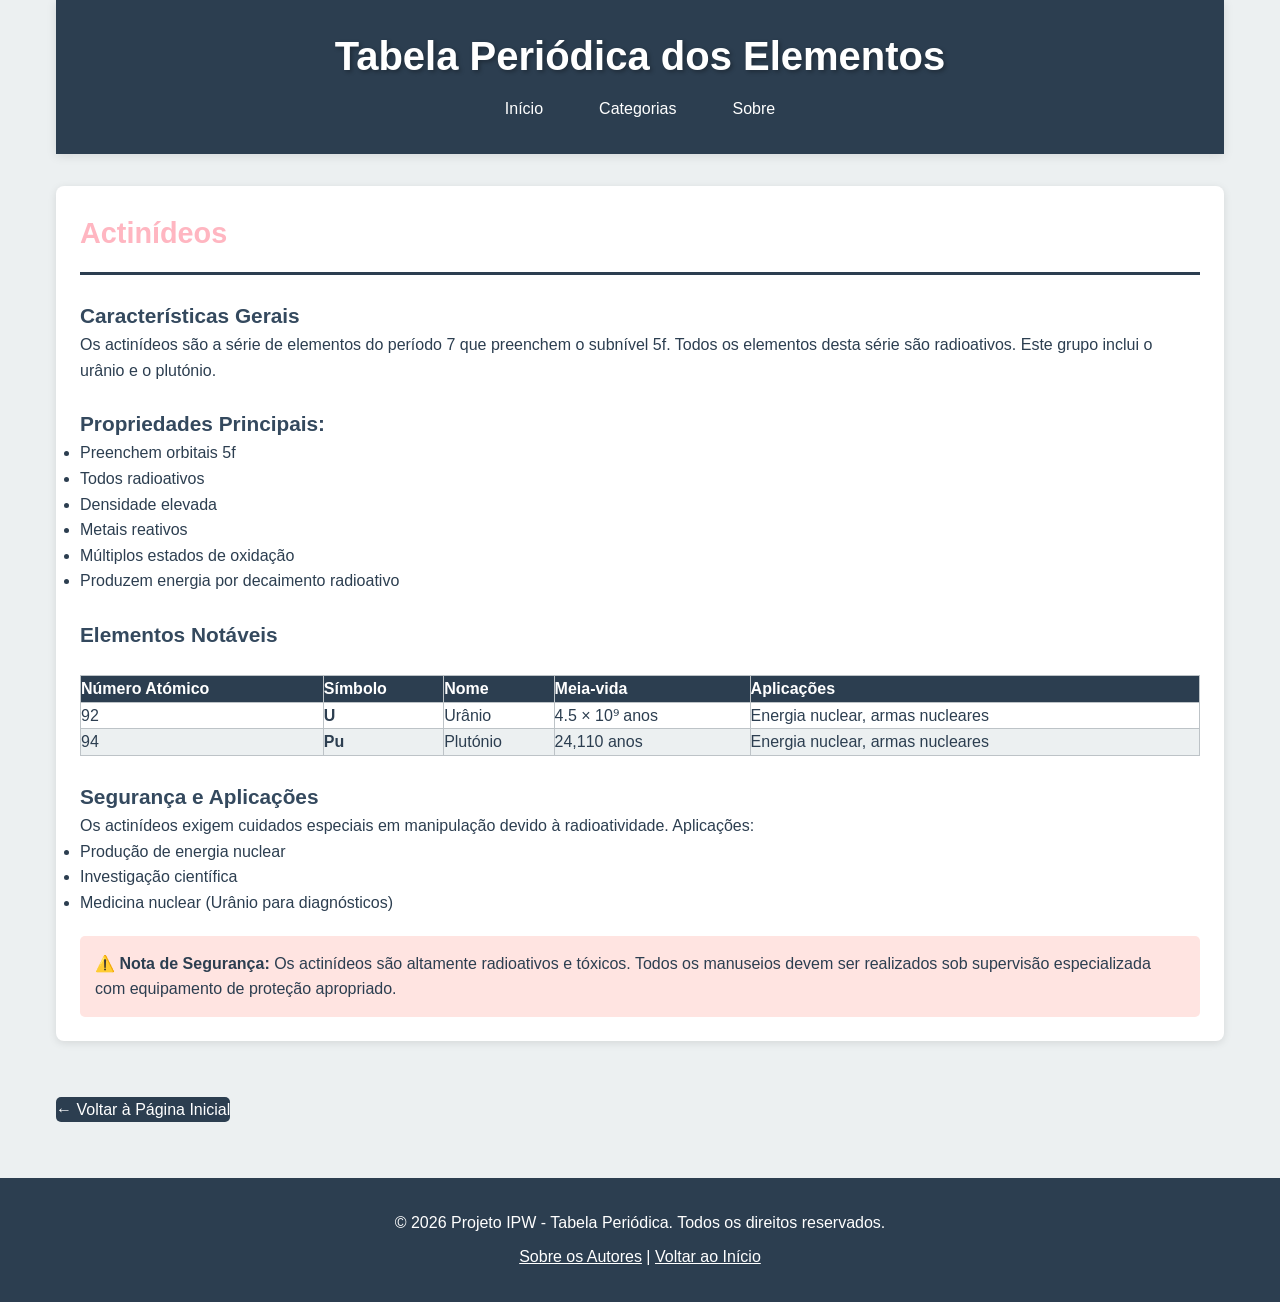
==== categorias/actinideos/index.html @ dcfa90f8 "#1" ====
<!DOCTYPE html>
<html lang="pt-PT">
<head>
    <meta charset="UTF-8">
    <meta name="viewport" content="width=device-width, initial-scale=1.0">
    <title>Actinídeos - Tabela Periódica</title>
    <link rel="stylesheet" href="../../css/style.css">
</head>
<body>
    <div class="container">
        <header class="header">
            <h1 class="titulo-principal">Tabela Periódica dos Elementos</h1>
            <nav class="menu-navegacao">
                <ul class="menu-lista">
                    <li><a href="../../index.html">Início</a></li>
                    <li class="menu-dropdown">
                        <a href="#">Categorias</a>
                        <ul class="submenu">
                            <li><a href="../metais-alcalinos/index.html">Metais Alcalinos</a></li>
                            <li><a href="../metais-alcalino-terrosos/index.html">Metais Alcalino-terrosos</a></li>
                            <li><a href="../metais-transicao/index.html">Metais de Transição</a></li>
                            <li><a href="../metais-pos-transicao/index.html">Metais de Pós-transição</a></li>
                            <li><a href="../metaloides/index.html">Metaloides</a></li>
                            <li><a href="../nao-metais-reativos/index.html">Não Metais Reativos</a></li>
                            <li><a href="../gases-nobres/index.html">Gases Nobres</a></li>
                            <li><a href="../lantanideos/index.html">Lantanídeos</a></li>
                            <li><a href="../actinideos/index.html" class="menu-ativo">Actinídeos</a></li>
                            <li><a href="../propriedades-desconhecidas/index.html">Propriedades Desconhecidas</a></li>
                        </ul>
                    </li>
                    <li><a href="../../about.html">Sobre</a></li>
                </ul>
            </nav>
        </header>

        <section class="secao-categoria">
            <h2 style="color: #FFB6C1;">Actinídeos</h2>
            
            <div class="info-categoria">
                <h3>Características Gerais</h3>
                <p>Os actinídeos são a série de elementos do período 7 que preenchem o subnível 5f. Todos os elementos desta série são radioativos. Este grupo inclui o urânio e o plutónio.</p>
                
                <h3>Propriedades Principais:</h3>
                <ul>
                    <li>Preenchem orbitais 5f</li>
                    <li>Todos radioativos</li>
                    <li>Densidade elevada</li>
                    <li>Metais reativos</li>
                    <li>Múltiplos estados de oxidação</li>
                    <li>Produzem energia por decaimento radioativo</li>
                </ul>
            </div>

            <h3>Elementos Notáveis</h3>
            <table>
                <thead>
                    <tr>
                        <th>Número Atómico</th>
                        <th>Símbolo</th>
                        <th>Nome</th>
                        <th>Meia-vida</th>
                        <th>Aplicações</th>
                    </tr>
                </thead>
                <tbody>
                    <tr>
                        <td>92</td>
                        <td><strong>U</strong></td>
                        <td>Urânio</td>
                        <td>4.5 × 10⁹ anos</td>
                        <td>Energia nuclear, armas nucleares</td>
                    </tr>
                    <tr>
                        <td>94</td>
                        <td><strong>Pu</strong></td>
                        <td>Plutónio</td>
                        <td>24,110 anos</td>
                        <td>Energia nuclear, armas nucleares</td>
                    </tr>
                </tbody>
            </table>

            <h3>Segurança e Aplicações</h3>
            <p>Os actinídeos exigem cuidados especiais em manipulação devido à radioatividade. Aplicações:</p>
            <ul>
                <li>Produção de energia nuclear</li>
                <li>Investigação científica</li>
                <li>Medicina nuclear (Urânio para diagnósticos)</li>
            </ul>

            <div style="background-color: #FFE4E1; padding: 15px; border-radius: 5px; margin-top: 20px;">
                <strong>⚠️ Nota de Segurança:</strong> Os actinídeos são altamente radioativos e tóxicos. Todos os manuseios devem ser realizados sob supervisão especializada com equipamento de proteção apropriado.
            </div>
        </section>

        <a href="../../index.html" class="botao-voltar">← Voltar à Página Inicial</a>
    </div>

    <footer class="rodape">
        <p>&copy; 2026 Projeto IPW - Tabela Periódica. Todos os direitos reservados.</p>
        <p><a href="../../about.html">Sobre os Autores</a> | <a href="../../index.html">Voltar ao Início</a></p>
    </footer>
</body>
</html>
---- css/style.css ----
/* =================================
   ESTILOS GLOBAIS - TABELA PERIÓDICA
   ================================= */

:root {
    /* Cores das categorias */
    --cor-metais-alcalinos: #FF6B6B;
    --cor-metais-alcalino-terrosos: #FFA500;
    --cor-metais-transicao: #FFB84D;
    --cor-metais-pos-transicao: #FFD700;
    --cor-metaloides: #CD853F;
    --cor-nao-metais-reativos: #87CEEB;
    --cor-gases-nobres: #DDA0DD;
    --cor-lantanideos: #1E90FF;
    --cor-actinideos: #FFB6C1;
    --cor-propriedades-desconhecidas: #D3D3D3;

    /* Cores base */
    --cor-primaria: #2C3E50;
    --cor-secundaria: #34495E;
    --cor-fundo: #ECF0F1;
    --cor-texto: #2C3E50;
    --cor-branco: #FFFFFF;
    --cor-borda: #BDC3C7;
    --cor-sombra: rgba(0, 0, 0, 0.1);

    /* Fontes */
    --fonte-principal: 'Segoe UI', Tahoma, Geneva, Verdana, sans-serif;
    --fonte-titulo: 'Arial', sans-serif;

    /* Espaçamento */
    --espaco-pequeno: 8px;
    --espaco-medio: 16px;
    --espaco-grande: 24px;
    --espaco-muito-grande: 32px;
}

/* =================================
   RESET E ESTILOS BASE
   ================================= */

* {
    margin: 0;
    padding: 0;
    box-sizing: border-box;
}

html {
    scroll-behavior: smooth;
}

body {
    font-family: var(--fonte-principal);
    color: var(--cor-texto);
    background-color: var(--cor-fundo);
    line-height: 1.6;
}

.container {
    max-width: 1200px;
    margin: 0 auto;
    padding: 0 var(--espaco-medio);
}

a {
    color: var(--cor-primaria);
    text-decoration: none;
    transition: color 0.3s ease;
}

a:hover {
    color: var(--cor-secundaria);
}

/* =================================
   CABEÇALHO E NAVEGAÇÃO
   ================================= */

.header {
    background-color: var(--cor-primaria);
    color: var(--cor-branco);
    padding: var(--espaco-grande) 0;
    box-shadow: 0 2px 10px var(--cor-sombra);
    margin-bottom: var(--espaco-muito-grande);
}

.titulo-principal {
    font-family: var(--fonte-titulo);
    font-size: 2.5rem;
    text-align: center;
    margin-bottom: var(--espaco-media);
    text-shadow: 2px 2px 4px rgba(0, 0, 0, 0.3);
}

/* Menu de Navegação */
.menu-navegacao {
    display: flex;
    justify-content: center;
    flex-wrap: wrap;
    gap: var(--espaco-grande);
}

.menu-lista {
    list-style: none;
    display: flex;
    gap: var(--espaco-grande);
    flex-wrap: wrap;
    justify-content: center;
}

.menu-lista > li {
    position: relative;
}

.menu-lista a {
    color: var(--cor-branco);
    padding: var(--espaco-pequeno) var(--espaco-medio);
    border-radius: 5px;
    transition: background-color 0.3s ease, transform 0.2s ease;
    display: inline-block;
}

.menu-lista a:hover {
    background-color: rgba(255, 255, 255, 0.1);
    transform: translateY(-2px);
}

.menu-ativo {
    background-color: var(--cor-secundaria) !important;
    font-weight: bold;
}

/* Submenu (Categorias) */
.menu-dropdown {
    position: relative;
}

.submenu {
    list-style: none;
    position: absolute;
    top: 100%;
    left: 0;
    background-color: var(--cor-secundaria);
    border-radius: 5px;
    min-width: 200px;
    display: none;
    flex-direction: column;
    box-shadow: 0 4px 8px var(--cor-sombra);
    z-index: 1000;
    margin-top: var(--espaco-pequeno);
}

.menu-dropdown:hover .submenu {
    display: flex;
}

.submenu li a {
    display: block;
    padding: var(--espaco-medio) var(--espaco-grande);
    white-space: nowrap;
    border-bottom: 1px solid rgba(255, 255, 255, 0.1);
}

.submenu li:last-child a {
    border-bottom: none;
}

.submenu li a:hover {
    background-color: rgba(255, 255, 255, 0.2);
}

/* =================================
   SECÇÕES
   ================================= */

section {
    margin-bottom: var(--espaco-muito-grande);
    background-color: var(--cor-branco);
    padding: var(--espaco-grande);
    border-radius: 8px;
    box-shadow: 0 2px 8px var(--cor-sombra);
}

section h2 {
    font-size: 1.8rem;
    margin-bottom: var(--espaco-grande);
    color: var(--cor-primaria);
    border-bottom: 3px solid var(--cor-primaria);
    padding-bottom: var(--espaco-medio);
}

section h3 {
    font-size: 1.3rem;
    margin-top: var(--espaco-grande);
    margin-bottom: var(--espaco-media);
    color: var(--cor-secundaria);
}

/* =================================
   SECÇÃO DE FILTROS
   ================================= */

.secao-filtros {
    background-color: var(--cor-branco);
    padding: var(--espaco-grande);
    border-radius: 8px;
    box-shadow: 0 2px 8px var(--cor-sombra);
    margin-bottom: var(--espaco-muito-grande);
}

.botoes-filtro {
    display: grid;
    grid-template-columns: repeat(auto-fit, minmax(150px, 1fr));
    gap: var(--espaco-media);
    margin-top: var(--espaco-grande);
}

.botao-filtro {
    padding: var(--espaco-media) var(--espaco-grande);
    border: 2px solid var(--cor-primaria);
    background-color: var(--cor-branco);
    color: var(--cor-primaria);
    border-radius: 5px;
    cursor: pointer;
    font-weight: 500;
    transition: all 0.3s ease;
    font-family: var(--fonte-principal);
    font-size: 0.95rem;
}

.botao-filtro:hover {
    background-color: var(--cor-primaria);
    color: var(--cor-branco);
    transform: translateY(-2px);
    box-shadow: 0 4px 8px var(--cor-sombra);
}

.botao-filtro.ativo {
    background-color: var(--cor-primaria);
    color: var(--cor-branco);
}

/* =================================
   TABELA PERIÓDICA INTERATIVA
   ================================= */

.secao-tabela {
    background-color: var(--cor-branco);
    padding: var(--espaco-grande);
    border-radius: 8px;
    box-shadow: 0 2px 8px var(--cor-sombra);
    margin-bottom: var(--espaco-muito-grande);
    overflow-x: auto;
}

.tabela-periodica-wrapper {
    overflow-x: auto;
    -webkit-overflow-scrolling: touch;
}

.tabela-periodica {
    display: grid;
    grid-template-columns: repeat(18, minmax(45px, 1fr));
    grid-template-rows: repeat(11, auto);
    gap: 2px;
    margin-top: var(--espaco-grande);
    min-width: auto;
    max-width: 100%;
}

.elemento {
    background-color: var(--cor-branco);
    border: 1px solid var(--cor-borda);
    border-radius: 4px;
    padding: 4px 2px;
    text-align: center;
    cursor: pointer;
    transition: all 0.2s ease;
    min-height: 50px;
    display: flex;
    flex-direction: column;
    justify-content: center;
    align-items: center;
    font-weight: 500;
    position: relative;
    overflow: hidden;
    font-size: 0.7rem;
}

.elemento::before {
    content: '';
    position: absolute;
    top: 0;
    left: 0;
    right: 0;
    bottom: 0;
    border-radius: 4px;
    z-index: -1;
}

/* Cores dos elementos por categoria */
.elemento[data-categoria="metais-alcalinos"]::before {
    background-color: var(--cor-metais-alcalinos);
    opacity: 0.3;
}

.elemento[data-categoria="metais-alcalino-terrosos"]::before {
    background-color: var(--cor-metais-alcalino-terrosos);
    opacity: 0.3;
}

.elemento[data-categoria="metais-transicao"]::before {
    background-color: var(--cor-metais-transicao);
    opacity: 0.3;
}

.elemento[data-categoria="metais-pos-transicao"]::before {
    background-color: var(--cor-metais-pos-transicao);
    opacity: 0.3;
}

.elemento[data-categoria="metaloides"]::before {
    background-color: var(--cor-metaloides);
    opacity: 0.3;
}

.elemento[data-categoria="nao-metais-reativos"]::before {
    background-color: var(--cor-nao-metais-reativos);
    opacity: 0.3;
}

.elemento[data-categoria="gases-nobres"]::before {
    background-color: var(--cor-gases-nobres);
    opacity: 0.3;
}

.elemento[data-categoria="lantanideos"]::before {
    background-color: var(--cor-lantanideos);
    opacity: 0.3;
}

.elemento[data-categoria="actinideos"]::before {
    background-color: var(--cor-actinideos);
    opacity: 0.3;
}

.elemento[data-categoria="propriedades-desconhecidas"]::before {
    background-color: var(--cor-propriedades-desconhecidas);
    opacity: 0.3;
}

.elemento:hover {
    transform: scale(1.05);
    box-shadow: 0 6px 12px var(--cor-sombra);
    cursor: pointer;
    z-index: 10;
}

.numero-atomico {
    font-size: 0.65rem;
    color: #999;
    position: absolute;
    top: 2px;
    left: 2px;
    font-weight: normal;
}

.simbolo {
    font-size: 1.3rem;
    font-weight: bold;
    color: var(--cor-primaria);
    margin: 2px 0;
}

.nome {
    font-size: 0.65rem;
    color: var(--cor-secundaria);
    line-height: 1.2;
}

.massa {
    font-size: 0.6rem;
    color: #999;
    margin-top: 2px;
}

/* =================================
   MODAL DE DETALHES DO ELEMENTO
   ================================= */

.modal {
    display: none;
    position: fixed;
    z-index: 2000;
    left: 0;
    top: 0;
    width: 100%;
    height: 100%;
    background-color: rgba(0, 0, 0, 0.5);
    animation: fadeIn 0.3s ease;
}

@keyframes fadeIn {
    from {
        opacity: 0;
    }
    to {
        opacity: 1;
    }
}

.modal.ativo {
    display: flex;
    justify-content: center;
    align-items: center;
}

.modal-conteudo {
    background-color: var(--cor-branco);
    padding: var(--espaco-grande);
    border-radius: 10px;
    box-shadow: 0 10px 30px rgba(0, 0, 0, 0.3);
    position: relative;
    max-width: 500px;
    width: 90%;
    animation: slideIn 0.3s ease;
}

@keyframes slideIn {
    from {
        transform: translateY(-50px);
        opacity: 0;
    }
    to {
        transform: translateY(0);
        opacity: 1;
    }
}

.modal-fechar {
    position: absolute;
    right: var(--espaco-grande);
    top: var(--espaco-media);
    background: none;
    border: none;
    font-size: 2rem;
    cursor: pointer;
    color: var(--cor-primaria);
    transition: color 0.2s ease;
    padding: 0;
    width: 30px;
    height: 30px;
    display: flex;
    align-items: center;
    justify-content: center;
}

.modal-fechar:hover {
    color: var(--cor-secundaria);
}

.modal-corpo {
    padding-top: var(--espaco-media);
}

.modal-nome {
    color: var(--cor-primaria);
    font-size: 1.8rem;
    margin: 0 0 var(--espaco-grande) 0;
    border-bottom: 2px solid var(--cor-primaria);
    padding-bottom: var(--espaco-media);
}

.modal-simbolo {
    font-size: 2.5rem;
    font-weight: bold;
    color: var(--cor-primaria);
    display: inline-block;
    margin-bottom: var(--espaco-grande);
}

.modal-info {
    display: grid;
    gap: var(--espaco-media);
}

.info-item {
    display: flex;
    justify-content: space-between;
    align-items: center;
    padding: var(--espaco-pequeno) 0;
    border-bottom: 1px solid var(--cor-borda);
}

.info-item label {
    font-weight: bold;
    color: var(--cor-primaria);
    min-width: 150px;
}

.info-item span {
    color: var(--cor-secundaria);
    text-align: right;
    flex: 1;
}

/* Responsividade do Modal */
@media (max-width: 480px) {
    .modal-conteudo {
        width: 95%;
        padding: var(--espaco-media);
    }

    .modal-nome {
        font-size: 1.4rem;
    }

    .modal-simbolo {
        font-size: 2rem;
    }

    .info-item {
        flex-direction: column;
        align-items: flex-start;
    }

    .info-item span {
        text-align: left;
        margin-top: var(--espaco-pequeno);
    }
}

.secao-legenda {
    background-color: var(--cor-branco);
    padding: var(--espaco-grande);
    border-radius: 8px;
    box-shadow: 0 2px 8px var(--cor-sombra);
    margin-bottom: var(--espaco-muito-grande);
}

.legenda {
    display: grid;
    grid-template-columns: repeat(auto-fit, minmax(200px, 1fr));
    gap: var(--espaco-grande);
    margin-top: var(--espaco-grande);
}

.item-legenda {
    display: flex;
    align-items: center;
    gap: var(--espaco-media);
    padding: var(--espaco-media);
    background-color: var(--cor-fundo);
    border-radius: 5px;
}

.cor-legenda {
    width: 30px;
    height: 30px;
    border-radius: 5px;
    border: 2px solid var(--cor-borda);
}

.item-legenda span {
    font-weight: 500;
    color: var(--cor-texto);
}

/* =================================
   SECÇÃO SOBRE
   ================================= */

.secao-sobre {
    background-color: var(--cor-branco);
    padding: var(--espaco-grande);
    border-radius: 8px;
    box-shadow: 0 2px 8px var(--cor-sombra);
}

.secao-sobre p {
    margin-bottom: var(--espaco-media);
    text-align: justify;
    line-height: 1.8;
}

/* Lista de Autores */
.lista-autores {
    display: grid;
    grid-template-columns: repeat(auto-fit, minmax(300px, 1fr));
    gap: var(--espaco-grande);
    margin: var(--espaco-grande) 0;
}

.autor {
    background-color: var(--cor-fundo);
    padding: var(--espaco-grande);
    border-radius: 8px;
    border-left: 4px solid var(--cor-primaria);
    transition: all 0.3s ease;
}

.autor:hover {
    box-shadow: 0 4px 12px var(--cor-sombra);
    transform: translateY(-5px);
}

.autor-info h3 {
    color: var(--cor-primaria);
    margin-top: 0;
}

.autor-info p {
    margin: var(--espaco-pequeno) 0;
    font-size: 0.95rem;
}

.autor-info a {
    color: var(--cor-primaria);
}

.redes-sociais {
    display: flex;
    gap: var(--espaco-media);
    margin-top: var(--espaco-media);
    flex-wrap: wrap;
}

.icone-social {
    display: inline-block;
    padding: var(--espaco-pequeno) var(--espaco-media);
    background-color: var(--cor-primaria);
    color: var(--cor-branco);
    border-radius: 5px;
    font-size: 0.9rem;
    transition: all 0.3s ease;
}

.icone-social:hover {
    background-color: var(--cor-secundaria);
    transform: translateY(-2px);
}

/* Secção Tecnologias */
.tecnologias {
    display: grid;
    grid-template-columns: repeat(auto-fit, minmax(200px, 1fr));
    gap: var(--espaco-media);
    margin: var(--espaco-grande) 0;
}

.tech-item {
    background-color: var(--cor-fundo);
    padding: var(--espaco-media);
    border-radius: 5px;
    text-align: center;
}

.tech-item h4 {
    color: var(--cor-primaria);
    margin-bottom: var(--espaco-pequeno);
}

.tech-item p {
    font-size: 0.9rem;
    color: var(--cor-secundaria);
}

/* Lista de Referências */
.lista-referencias {
    list-style-position: inside;
    margin: var(--espaco-grande) 0;
}

.lista-referencias li {
    margin-bottom: var(--espaco-pequeno);
}

.lista-referencias a {
    color: var(--cor-primaria);
    text-decoration: underline;
}

.lista-referencias a:hover {
    color: var(--cor-secundaria);
}

/* =================================
   RODAPÉ
   ================================= */

.rodape {
    background-color: var(--cor-primaria);
    color: var(--cor-branco);
    text-align: center;
    padding: var(--espaco-grande);
    margin-top: var(--espaco-muito-grande);
    border-radius: 0;
}

.rodape p {
    margin: var(--espaco-pequeno) 0;
}

.rodape a {
    color: var(--cor-branco);
    text-decoration: underline;
}

.rodape a:hover {
    color: #BDC3C7;
}

/* =================================
   TABELAS
   ================================= */

table {
    width: 100%;
    border-collapse: collapse;
    margin: var(--espaco-grande) 0;
}

table th,
table td {
    border: 1px solid var(--cor-borda);
    padding: var(--espaco-media);
    text-align: left;
}

table th {
    background-color: var(--cor-primaria);
    color: var(--cor-branco);
    font-weight: bold;
}

table tr:nth-child(even) {
    background-color: var(--cor-fundo);
}

table tr:hover {
    background-color: #E8F1F8;
}

/* =================================
   RESPONSIVIDADE
   ================================= */

/* Tablet (768px e menos) */
@media (max-width: 768px) {
    .titulo-principal {
        font-size: 1.8rem;
    }

    .menu-navegacao {
        gap: var(--espaco-media);
    }

    .menu-lista {
        gap: var(--espaco-media);
    }

    .botoes-filtro {
        grid-template-columns: repeat(auto-fit, minmax(120px, 1fr));
    }

    .tabela-periodica {
        grid-template-columns: repeat(18, minmax(42px, 1fr));
        gap: 2px;
    }

    .elemento {
        min-height: 48px;
        padding: 3px 1px;
        font-size: 0.65rem;
    }

    .simbolo {
        font-size: 0.9rem;
    }

    .numero-atomico {
        font-size: 0.5rem;
    }

    .nome {
        font-size: 0.5rem;
    }

    .massa {
        font-size: 0.45rem;
    }

    .lista-autores {
        grid-template-columns: 1fr;
    }

    .legenda {
        grid-template-columns: repeat(auto-fit, minmax(150px, 1fr));
    }

    section h2 {
        font-size: 1.5rem;
    }
}

/* Mobile (480px e menos) */
@media (max-width: 480px) {
    .container {
        padding: 0 var(--espaco-pequeno);
    }

    .titulo-principal {
        font-size: 1.4rem;
    }

    .menu-lista {
        flex-direction: column;
        gap: var(--espaco-pequeno);
    }

    .menu-lista > li {
        width: 100%;
    }

    .menu-lista a {
        display: block;
        text-align: center;
        width: 100%;
    }

    .submenu {
        position: static;
        display: none;
        margin-top: 0;
        min-width: 100%;
    }

    .menu-dropdown:hover .submenu {
        display: flex;
    }

    .botoes-filtro {
        grid-template-columns: 1fr;
    }

    .botao-filtro {
        padding: var(--espaco-pequeno) var(--espaco-media);
        font-size: 0.9rem;
    }

    .tabela-periodica {
        grid-template-columns: repeat(18, minmax(40px, 1fr));
        gap: 2px;
    }

    .tabela-periodica-wrapper {
        overflow-x: scroll;
    }

    .elemento {
        min-height: 50px;
        padding: 2px 1px;
        font-size: 0.65rem;
    }

    .simbolo {
        font-size: 0.8rem;
    }

    .numero-atomico {
        font-size: 0.45rem;
    }

    .nome {
        font-size: 0.45rem;
        display: none;
    }

    .massa {
        font-size: 0.4rem;
        display: none;
    }

    .legenda {
        grid-template-columns: 1fr;
    }

    section h2 {
        font-size: 1.3rem;
    }

    section {
        padding: var(--espaco-media);
    }
}

/* =================================
   BOTÃO VOLTAR
   ================================= */

.botao-voltar {
    display: inline-block;
    margin-top: var(--espaco-grande);
    margin-bottom: var(--espaco-grande);
    padding: var(--espaco-media) var(--espaco-grande);
    background-color: var(--cor-primaria);
    color: var(--cor-branco);
    border-radius: 5px;
    font-weight: 500;
    transition: all 0.3s ease;
}

.botao-voltar:hover {
    background-color: var(--cor-secundaria);
    transform: translateX(-5px);
    box-shadow: 0 4px 8px var(--cor-sombra);
}

/* =================================
   UTILIDADES
   ================================= */

.oculto {
    display: none !important;
}

.visivel {
    display: block !important;
}
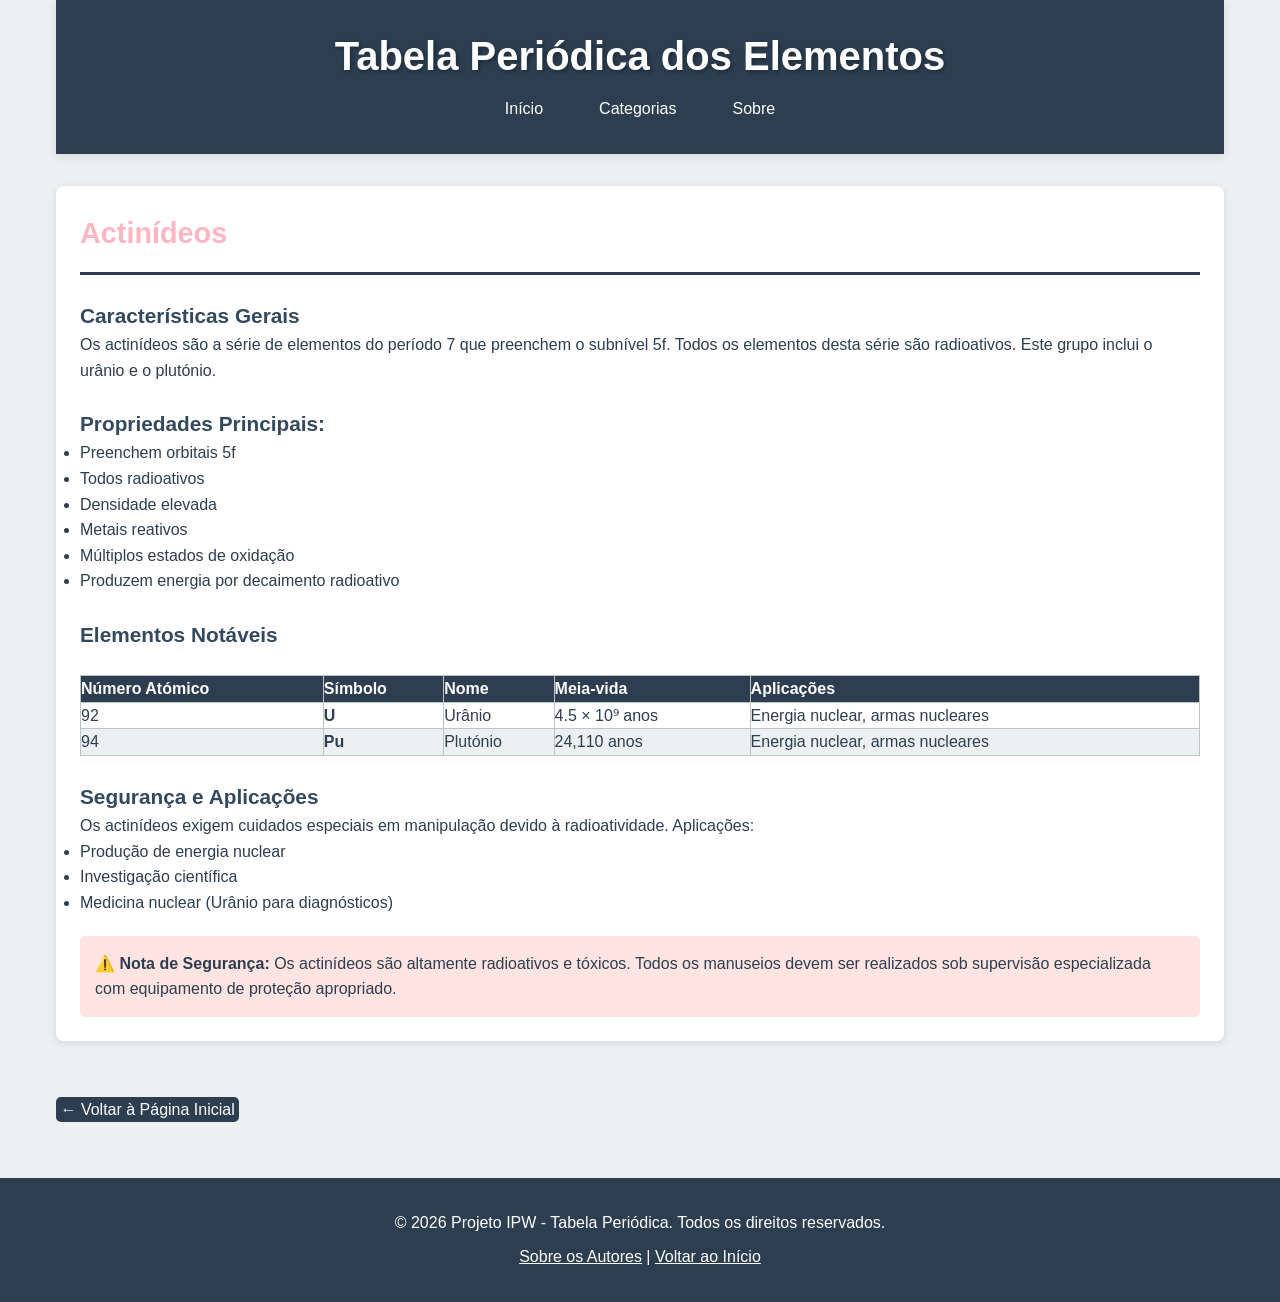
==== commit beab9eda: "Espaçamentos e introdução do segundo autor" ====
--- a/categorias/actinideos/index.html
+++ b/categorias/actinideos/index.html
@@ -93,7 +93,7 @@
             </div>
         </section>
 
-        <a href="../../index.html" class="botao-voltar">← Voltar à Página Inicial</a>
+        <a href="../../index.html" class="botao-voltar">&nbsp← Voltar à Página Inicial&nbsp</a>
     </div>
 
     <footer class="rodape">
